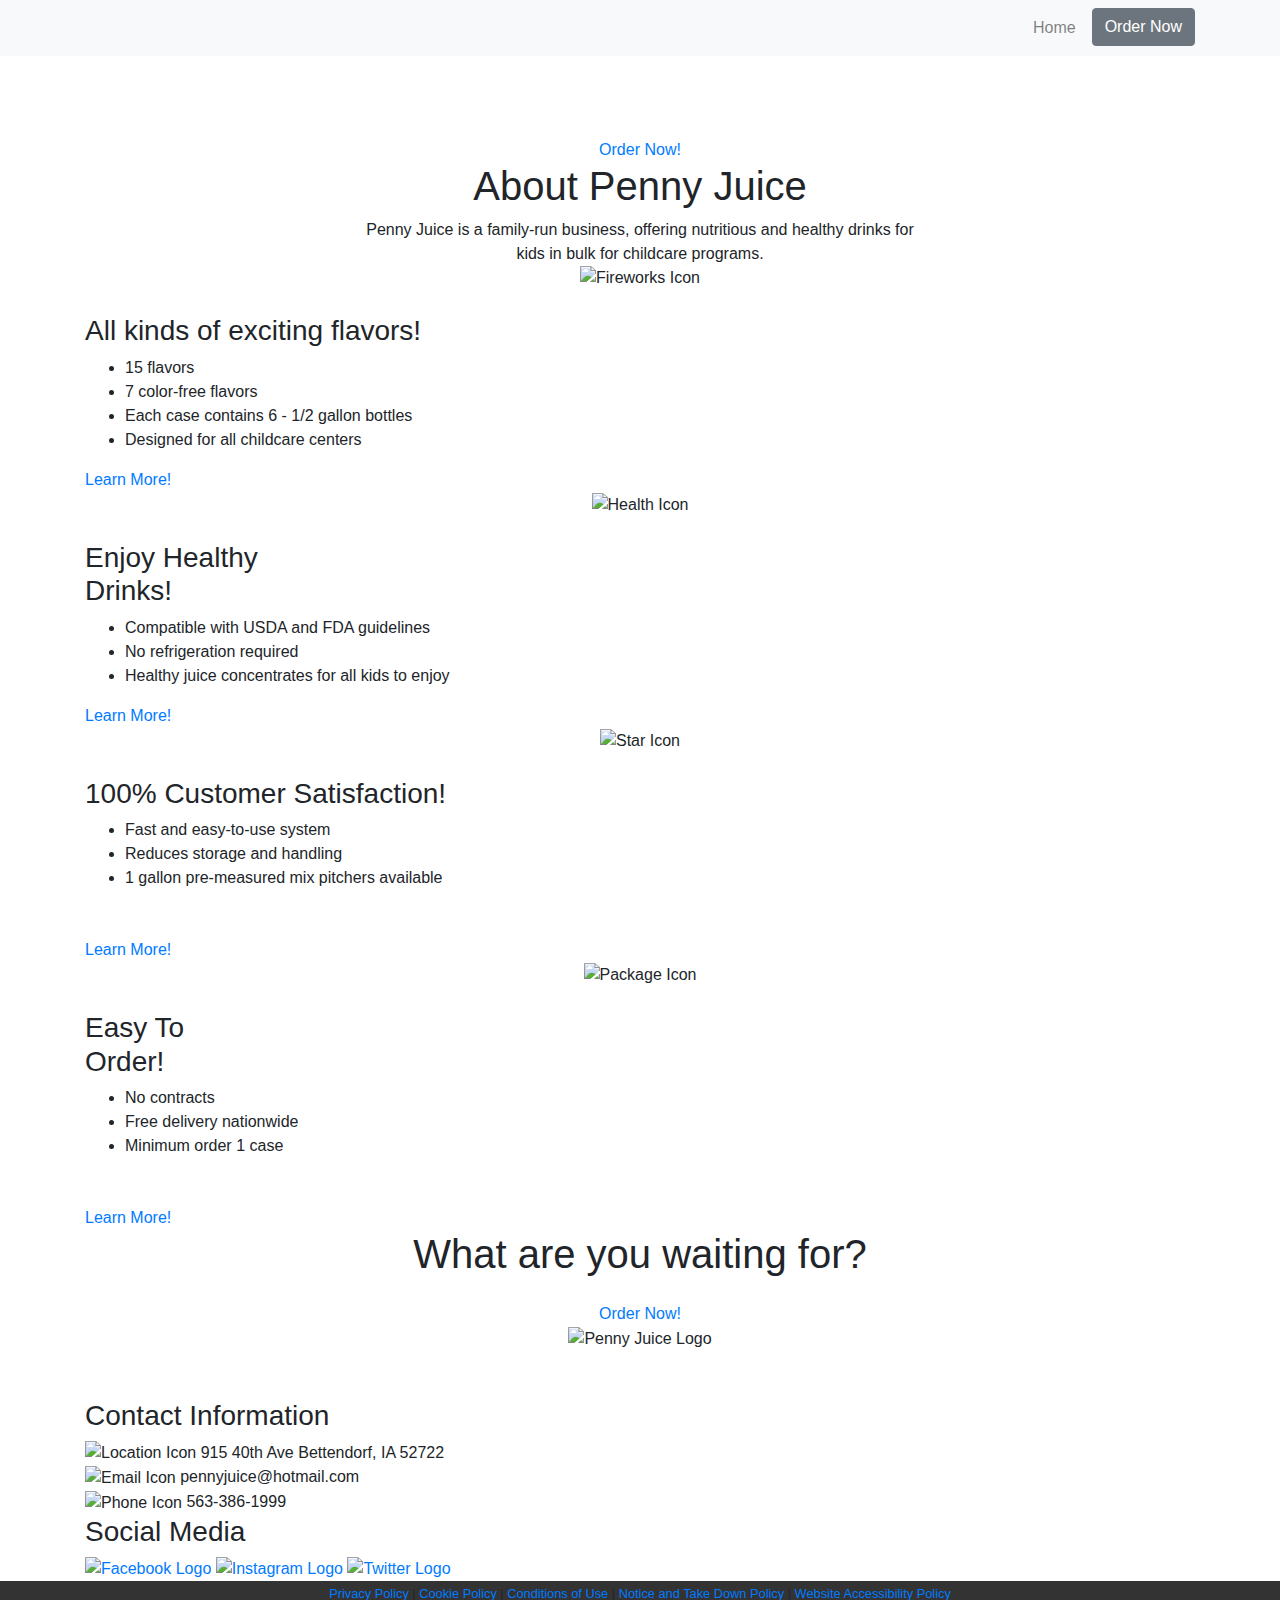
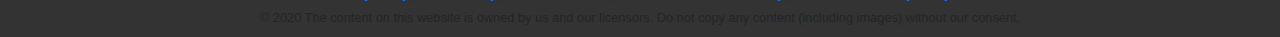
==== new-website/index.html @ 3c61e1e0 "init" ====
<!DOCTYPE html>
<html lang="en" dir="ltr">
  <head>
    <meta charset="utf-8">
    <title>Penny Juice</title>
    <link rel="icon" href="https://www.pennyjuice.com/favicon_d1_res.ico">
    <link rel="stylesheet" href="css/base.css">
    <link rel="stylesheet" href="css/index.css">
    <link rel="stylesheet" href="https://stackpath.bootstrapcdn.com/bootstrap/4.3.1/css/bootstrap.min.css" integrity="sha384-ggOyR0iXCbMQv3Xipma34MD+dH/1fQ784/j6cY/iJTQUOhcWr7x9JvoRxT2MZw1T" crossorigin="anonymous">
    <link href="https://fonts.googleapis.com/css?family=Noto+Sans&display=swap" rel="stylesheet">
  </head>
  <body>
    <nav class="navbar navbar-expand-sm navbar-light bg-light fixed-top">
      <div class="container">
        <a class="navbar-brand" href="/">
          <img class="navbar-logo" src="https://cdn.websites.hibu.com/767557674d6e4362acfa088c81c84a89/dms3rep/multi/mobile/pennyjuice-logo.png" alt="">
        </a>
        <button class="navbar-toggler" data-toggle="collapse" data-target="#navbar-target">
          <span class="navbar-toggler-icon"></span>
        </button>
        <div class="collapse navbar-collapse" id="navbar-target">
          <ul class="navbar-nav ml-auto">
              <li class="nav-item">
                  <a class="nav-link" href="index.html">Home</a>
              </li>
              <li class="nav-item">
                  <a class="btn btn-secondary ml-2" href="order-now.html">Order Now</a>
              </li>
          </ul>
        </div>
      </div>
    </nav>
    <section class="header">
      <!-- <img class="main-logo" src="https://cdn.websites.hibu.com/767557674d6e4362acfa088c81c84a89/dms3rep/multi/mobile/pennyjuice-logo.png" alt="Penny Juice Logo"> -->
      <div class="center-container text-white text-center">
        <h1 class="f-65">We are the leaders in childcare juice.</h1>
        <h3 class="mb-5">100% fruit juice concentrate for children</h3>
        <a class="primary-cta-button f-25" href="order-now.html">Order Now!</a>
      </div>
    </section>
    <section class="about">
      <div class="container">
        <h1 class="text-center f-50">About Penny Juice</h1>
        <p class="text-center w-50 m-auto">
          Penny Juice is a family-run business, offering nutritious and healthy drinks for kids in bulk for childcare programs.
        </p>
        <div class="about-cards">
          <div class="about-card">
            <div class="text-center mb-4">
              <img class="about-card-icon" src="img/fireworks.png" alt="Fireworks Icon">
            </div>
            <h3 class="about-card-title">All kinds of exciting flavors!</h3>
            <ul class="about-card-items">
              <li class="about-card-item">15 flavors</li>
              <li class="about-card-item">7 color-free flavors</li>
              <li class="about-card-item">Each case contains 6 - 1/2 gallon bottles</li>
              <li class="about-card-item">Designed for all childcare centers</li>
            </ul>
            <a href="#" class="ghost-cta-button about-card-cta">Learn More!</a>
          </div>
          <div class="about-card">
            <div class="text-center mb-4">
              <img class="about-card-icon" src="img/healthy.png" alt="Health Icon">
            </div>
            <h3 class="about-card-title">Enjoy Healthy <br> Drinks!</h3>
            <ul class="about-card-items">
              <li class="about-card-item">Compatible with USDA and FDA guidelines</li>
              <li class="about-card-item">No refrigeration required</li>
              <li class="about-card-item">Healthy juice concentrates for all kids to enjoy</li>
            </ul>
            <a href="#" class="ghost-cta-button about-card-cta">Learn More!</a>
          </div>
          <div class="about-card">
            <div class="text-center mb-4">
              <img class="about-card-icon" src="img/star.png" alt="Star Icon">
            </div>
            <h3 class="about-card-title">100% Customer Satisfaction!</h3>
            <ul class="about-card-items mb-5">
              <li class="about-card-item">Fast and easy-to-use system</li>
              <li class="about-card-item">Reduces storage and handling</li>
              <li class="about-card-item">1 gallon pre-measured mix pitchers available</li>
            </ul>
            <a href="#" class="ghost-cta-button about-card-cta">Learn More!</a>
          </div>
          <div class="about-card">
            <div class="text-center mb-4">
              <img class="about-card-icon" src="img/order.png" alt="Package Icon">
            </div>
            <h3 class="about-card-title">Easy To <br>Order!</h3>
            <ul class="about-card-items mb-5">
              <li class="about-card-item">No contracts</li>
              <li class="about-card-item">Free delivery nationwide</li>
              <li class="about-card-item">Minimum order 1 case</li>
            </ul>
            <a href="#" class="ghost-cta-button about-card-cta">Learn More!</a>
          </div>
        </div>
      </div>
    </section>
    <section class="cta-banner text-center">
      <h1 class="mb-4">What are you waiting for?</h1>
      <a href="order-now.html" class="secondary-cta-button f-25">Order Now!</a>
    </section>
    <section class="footer">
      <div class="text-center">
        <img src="https://cdn.websites.hibu.com/767557674d6e4362acfa088c81c84a89/dms3rep/multi/mobile/pennyjuice-logo.png" alt="Penny Juice Logo" class="footer-logo">
      </div>
      <div class="container mt-5">
        <div class="footer-grid">
          <div class="footer-grid-column">
            <h3 class="footer-grid-column-title">Contact Information</h3>
            <div class="contact-container">
              <img class="contact-icon" src="img/location.png" alt="Location Icon">
              <span class="contact-info">915 40th Ave Bettendorf, IA 52722</span>
            </div>
            <div class="contact-container">
              <img class="contact-icon" src="img/email.png" alt="Email Icon">
              <span class="contact-info">pennyjuice@hotmail.com</span>
            </div>
            <div class="contact-container">
              <img class="contact-icon" src="img/phone.png" alt="Phone Icon">
              <span class="contact-info">563-386-1999</span>
            </div>
          </div>
          <div class="footer-grid-column">
            <h3 class="footer-grid-column-title">Social Media</h3>
            <div class="social-media-grid">
              <a href="https://www.facebook.com/PENNYJUICE/">
                <img class="social-media-icon" src="img/facebook.png" alt="Facebook Logo">
              </a>
              <a href="https://www.instagram.com/pennyjuice_/">
                <img class="social-media-icon" src="img/instagram.png" alt="Instagram Logo">
              </a>
              <a href="https://twitter.com/1PENNYJUICE?ref_src=twsrc%5Etfw%7Ctwcamp%5Eembeddedtimeline%7Ctwterm%5Eprofile%3A1PENNYJUICE&ref_url=https%3A%2F%2Fwww.pennyjuice.com%2F">
                <img class="social-media-icon" src="img/twitter.png" alt="Twitter Logo">
              </a>
            </div>
          </div>
        </div>
      </div>
    </section>
    <div class="pb-2" style="background-color: #333;">
      <div class="text-center">
        <small class="policy-line"><a href="#">Privacy Policy</a> | <a href="#">Cookie Policy</a> | <a href="#">Conditions of Use</a> | <a href="#">Notice and Take Down Policy</a> | <a href="#">Website Accessibility Policy</a></small>
        <br>
        <small class="policy-line">© 2020 The content on this website is owned by us and our licensors. Do not copy any content (including images) without our consent.</small>
      </div>
    </div>
  </body>
  <script src="https://code.jquery.com/jquery-3.3.1.slim.min.js" integrity="sha384-q8i/X+965DzO0rT7abK41JStQIAqVgRVzpbzo5smXKp4YfRvH+8abtTE1Pi6jizo"
        crossorigin="anonymous"></script>
  <script src="https://cdnjs.cloudflare.com/ajax/libs/popper.js/1.14.3/umd/popper.min.js" integrity="sha384-ZMP7rVo3mIykV+2+9J3UJ46jBk0WLaUAdn689aCwoqbBJiSnjAK/l8WvCWPIPm49"
      crossorigin="anonymous"></script>
  <script src="https://stackpath.bootstrapcdn.com/bootstrap/4.1.1/js/bootstrap.min.js" integrity="sha384-smHYKdLADwkXOn1EmN1qk/HfnUcbVRZyYmZ4qpPea6sjB/pTJ0euyQp0Mk8ck+5T"
      crossorigin="anonymous"></script>
</html>
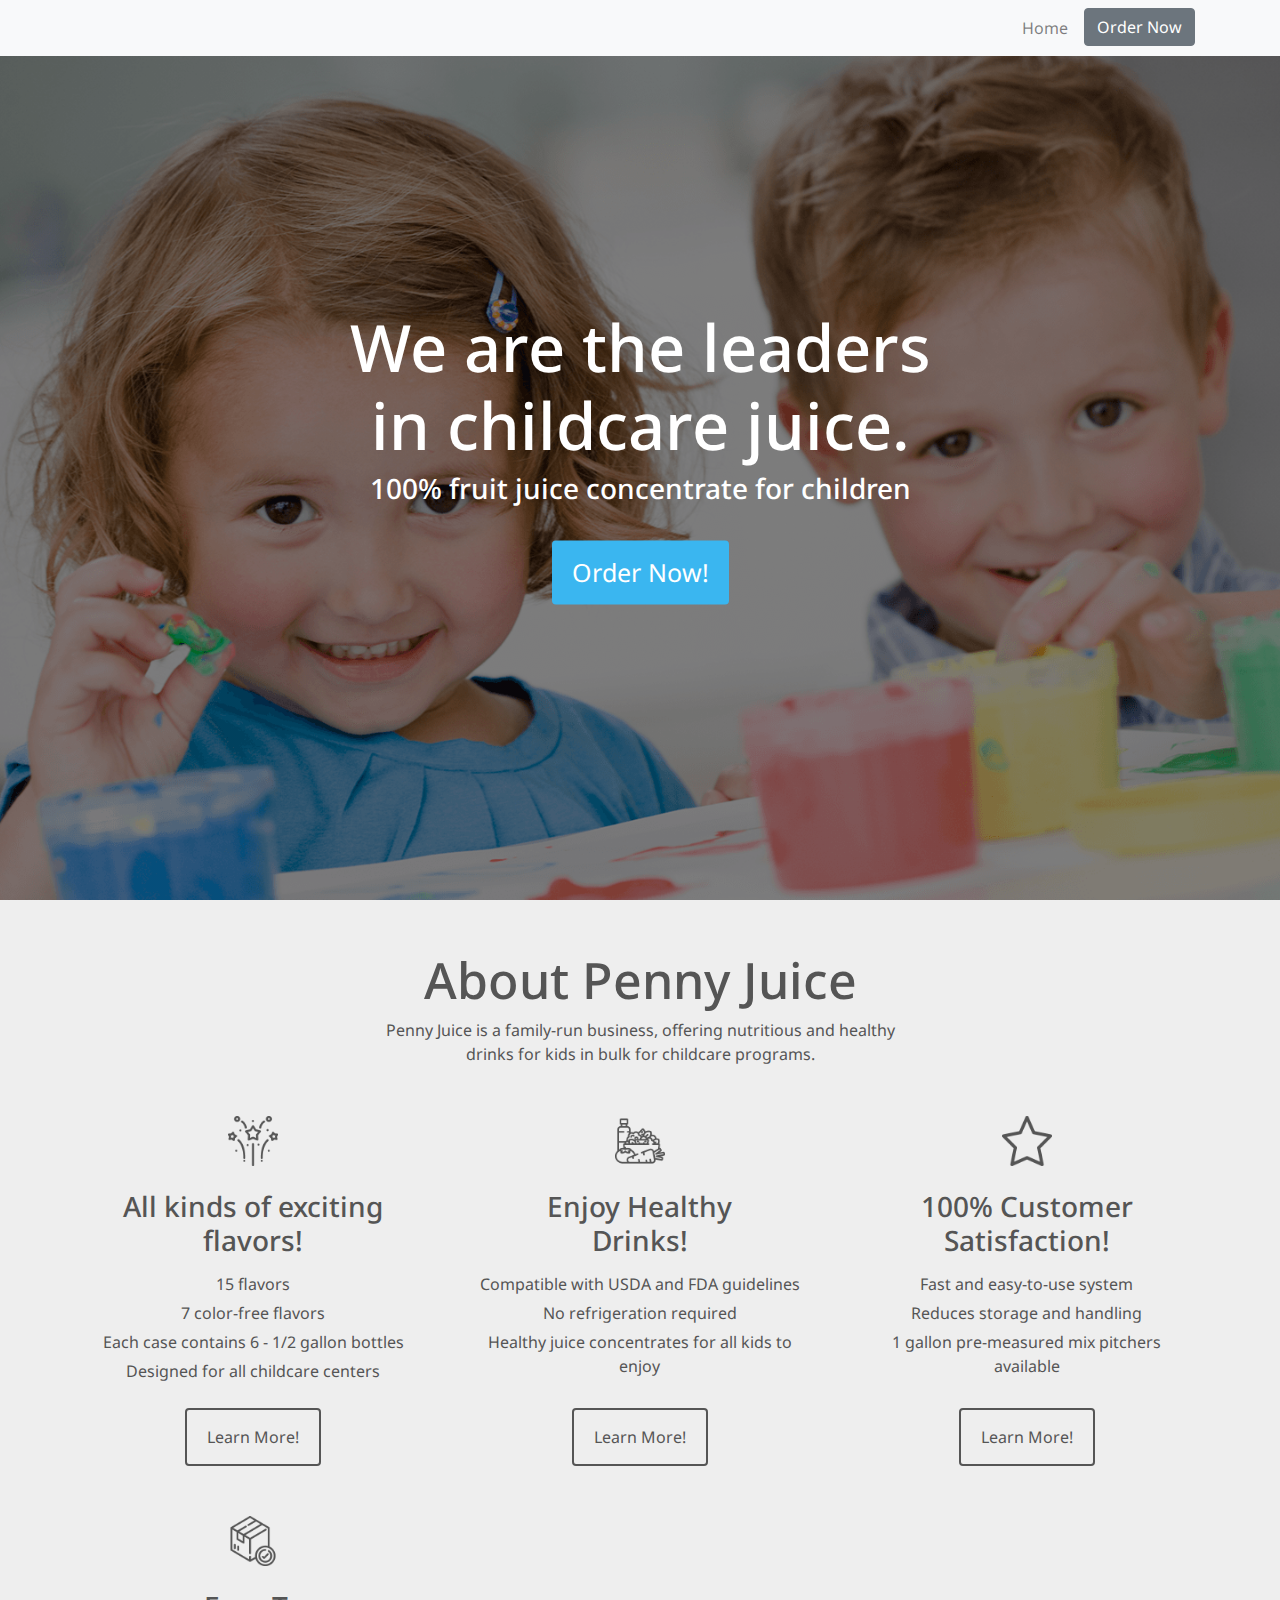
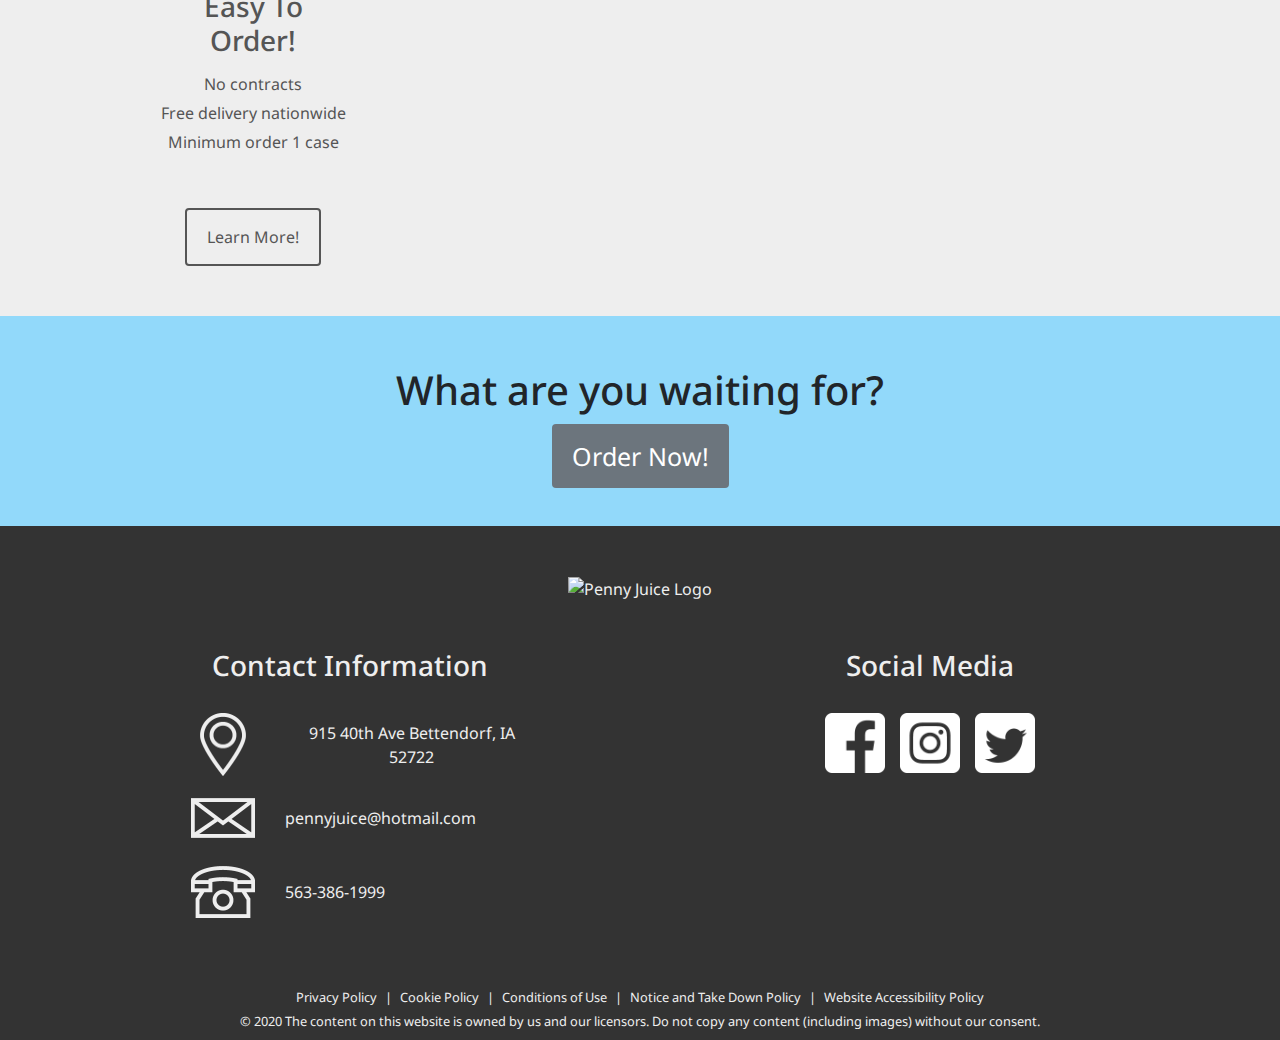
==== commit 5f2dd792: "fixed static issue in new website" ====
--- a/new-website/index.html
+++ b/new-website/index.html
@@ -4,8 +4,8 @@
     <meta charset="utf-8">
     <title>Penny Juice</title>
     <link rel="icon" href="https://www.pennyjuice.com/favicon_d1_res.ico">
-    <link rel="stylesheet" href="css/base.css">
-    <link rel="stylesheet" href="css/index.css">
+    <link rel="stylesheet" href="../css/base.css">
+    <link rel="stylesheet" href="../css/index.css">
     <link rel="stylesheet" href="https://stackpath.bootstrapcdn.com/bootstrap/4.3.1/css/bootstrap.min.css" integrity="sha384-ggOyR0iXCbMQv3Xipma34MD+dH/1fQ784/j6cY/iJTQUOhcWr7x9JvoRxT2MZw1T" crossorigin="anonymous">
     <link href="https://fonts.googleapis.com/css?family=Noto+Sans&display=swap" rel="stylesheet">
   </head>
@@ -47,7 +47,7 @@
         <div class="about-cards">
           <div class="about-card">
             <div class="text-center mb-4">
-              <img class="about-card-icon" src="img/fireworks.png" alt="Fireworks Icon">
+              <img class="about-card-icon" src="../img/fireworks.png" alt="Fireworks Icon">
             </div>
             <h3 class="about-card-title">All kinds of exciting flavors!</h3>
             <ul class="about-card-items">
@@ -60,7 +60,7 @@
           </div>
           <div class="about-card">
             <div class="text-center mb-4">
-              <img class="about-card-icon" src="img/healthy.png" alt="Health Icon">
+              <img class="about-card-icon" src="../img/healthy.png" alt="Health Icon">
             </div>
             <h3 class="about-card-title">Enjoy Healthy <br> Drinks!</h3>
             <ul class="about-card-items">
@@ -72,7 +72,7 @@
           </div>
           <div class="about-card">
             <div class="text-center mb-4">
-              <img class="about-card-icon" src="img/star.png" alt="Star Icon">
+              <img class="about-card-icon" src="../img/star.png" alt="Star Icon">
             </div>
             <h3 class="about-card-title">100% Customer Satisfaction!</h3>
             <ul class="about-card-items mb-5">
@@ -84,7 +84,7 @@
           </div>
           <div class="about-card">
             <div class="text-center mb-4">
-              <img class="about-card-icon" src="img/order.png" alt="Package Icon">
+              <img class="about-card-icon" src="../img/order.png" alt="Package Icon">
             </div>
             <h3 class="about-card-title">Easy To <br>Order!</h3>
             <ul class="about-card-items mb-5">
@@ -110,15 +110,15 @@
           <div class="footer-grid-column">
             <h3 class="footer-grid-column-title">Contact Information</h3>
             <div class="contact-container">
-              <img class="contact-icon" src="img/location.png" alt="Location Icon">
+              <img class="contact-icon" src="../img/location.png" alt="Location Icon">
               <span class="contact-info">915 40th Ave Bettendorf, IA 52722</span>
             </div>
             <div class="contact-container">
-              <img class="contact-icon" src="img/email.png" alt="Email Icon">
+              <img class="contact-icon" src="../img/email.png" alt="Email Icon">
               <span class="contact-info">pennyjuice@hotmail.com</span>
             </div>
             <div class="contact-container">
-              <img class="contact-icon" src="img/phone.png" alt="Phone Icon">
+              <img class="contact-icon" src="../img/phone.png" alt="Phone Icon">
               <span class="contact-info">563-386-1999</span>
             </div>
           </div>
@@ -126,13 +126,13 @@
             <h3 class="footer-grid-column-title">Social Media</h3>
             <div class="social-media-grid">
               <a href="https://www.facebook.com/PENNYJUICE/">
-                <img class="social-media-icon" src="img/facebook.png" alt="Facebook Logo">
+                <img class="social-media-icon" src="../img/facebook.png" alt="Facebook Logo">
               </a>
               <a href="https://www.instagram.com/pennyjuice_/">
-                <img class="social-media-icon" src="img/instagram.png" alt="Instagram Logo">
+                <img class="social-media-icon" src="../img/instagram.png" alt="Instagram Logo">
               </a>
               <a href="https://twitter.com/1PENNYJUICE?ref_src=twsrc%5Etfw%7Ctwcamp%5Eembeddedtimeline%7Ctwterm%5Eprofile%3A1PENNYJUICE&ref_url=https%3A%2F%2Fwww.pennyjuice.com%2F">
-                <img class="social-media-icon" src="img/twitter.png" alt="Twitter Logo">
+                <img class="social-media-icon" src="../img/twitter.png" alt="Twitter Logo">
               </a>
             </div>
           </div>
--- a/css/base.css
+++ b/css/base.css
@@ -0,0 +1,108 @@
+:root {
+  --color-primary-light: rgb(146, 217, 250);
+  --color-primary: rgb(58, 182, 240);
+  --color-primary-dark: rgb(46, 152, 201);
+  /* --color-secondary: rgb(232, 255, 142); */
+  /* --color-secondary-dark: rgb(221, 252, 97); */
+  --color-secondary: #6c757d;
+  --color-secondary-dark: #5a6268;
+}
+
+* {
+  margin: 0;
+  padding: 0;
+  box-sizing: border-box;
+  font-family: Noto Sans;
+}
+
+section {
+  padding: 50px;
+}
+
+
+/* GLOBAL STYLES */
+.center-container {
+  position: absolute;
+  top: 50%;
+  left: 50%;
+  transform: translate(-50%, -50%);
+}
+
+.primary-cta-button {
+  background-color: var(--color-primary);
+  border: none;
+  border-radius: 4px;
+  padding: 15px 20px;
+  color: white;
+  transition: all .2s;
+}
+
+.primary-cta-button:hover {
+  background-color: var(--color-primary-dark);
+  color: white;
+  text-decoration: none;
+}
+
+.primary-cta-button:active, .primary-cta-button:visited {
+  outline: none;
+}
+
+.secondary-cta-button {
+  background-color: var(--color-secondary);
+  border: none;
+  border-radius: 4px;
+  padding: 15px 20px;
+  color: white;
+  transition: all .2s;
+}
+
+.secondary-cta-button:hover {
+  background-color: var(--color-secondary-dark);
+  color: white;
+  text-decoration: none;
+}
+
+.secondary-cta-button:active, .secondary-cta-button:visited {
+  outline: none;
+}
+
+.ghost-cta-button {
+  background-color: transparent;
+  color: #555;
+  border: 2px solid #555;
+  border-radius: 4px;
+  padding: 15px 20px;
+  transition: all .2s;
+}
+
+.ghost-cta-button:hover {
+  background-color: #555;
+  color: white;
+  text-decoration: none;
+}
+
+.ghost-cta-button:active, .ghost-cta-button:visited {
+  outline: none;
+}
+
+.f-20 {
+  font-size: 20px;
+}
+
+.f-25 {
+  font-size: 25px;
+}
+
+.f-50 {
+  font-size: 50px;
+}
+
+.f-65 {
+  font-size: 65px;
+}
+
+
+/* NAVBAR STYLES */
+.navbar-logo {
+  width: 400px;
+}
--- a/css/index.css
+++ b/css/index.css
@@ -0,0 +1,132 @@
+/* HEADER STYLES */
+.header {
+  background-image: linear-gradient(to right bottom, rgba(0,0,0,.5), rgba(0,0,0,.5)), url("../img/kids.png");
+  background-position: center center;
+  background-size: cover;
+  height: 100vh;
+}
+
+.main-logo {
+  width: 400px;
+  background-color: rgba(255,255,255,.8);
+  padding: 20px;
+  border-radius: 4px;
+}
+
+
+/* ABOUT STYLES */
+.about {
+  background-color: #eee;
+  color: #555;
+}
+
+.about-cards {
+  display: grid;
+  grid-template-columns: repeat(auto-fill, minmax(300px, 1fr));
+  grid-auto-rows: 350px;
+  grid-gap: 50px;
+  margin-top: 50px;
+}
+
+.about-card {
+  position: relative;
+  text-align: center;
+}
+
+.about-card-icon {
+  width: 50px;
+}
+
+.about-card-items {
+  list-style: none;
+  margin-top: 15px;
+}
+
+.about-card-item {
+  margin-bottom: 5px;
+}
+
+.about-card-cta {
+  position: absolute;
+  bottom: 0;
+  left: 50%;
+  transform: translateX(-50%);
+}
+
+
+/* CTA BANNER STYLES */
+.cta-banner {
+  background-color: var(--color-primary-light);
+}
+
+
+/* FOOTER STYLES */
+.footer {
+  background-color: #333;
+  color: #eee;
+}
+
+.policy-line {
+  color: #eee;
+}
+
+.policy-line a {
+  color: #eee;
+  padding: 0 5px;
+}
+
+.policy-line a:hover {
+  color: #eee;
+}
+
+.footer-logo {
+  height: 60px;
+}
+
+.footer-grid {
+  display: grid;
+  grid-template-columns: repeat(auto-fill, minmax(400px, 1fr));
+  grid-gap: 50px;
+}
+
+.footer-grid-column {
+  text-align: center;
+}
+
+.footer-grid-column-title {
+  margin-bottom: 30px;
+}
+
+.contact-container {
+  width: 60%;
+  margin: auto;
+  display: grid;
+  grid-template-columns: 20% 80%;
+  grid-gap: 30px;
+  margin-bottom: 10px;
+}
+
+.contact-icon {
+  width: 100%;
+}
+
+.contact-info {
+  display: flex;
+  align-self: center;
+}
+
+.social-media-grid {
+  display: grid;
+  grid-template-columns: repeat(3, 60px);
+  grid-gap: 15px;
+  justify-content: center;
+}
+
+.social-media-icon {
+  width: 100%;
+  transition: all .2s;
+}
+
+.social-media-icon:hover {
+  transform: scale(1.15);
+}
